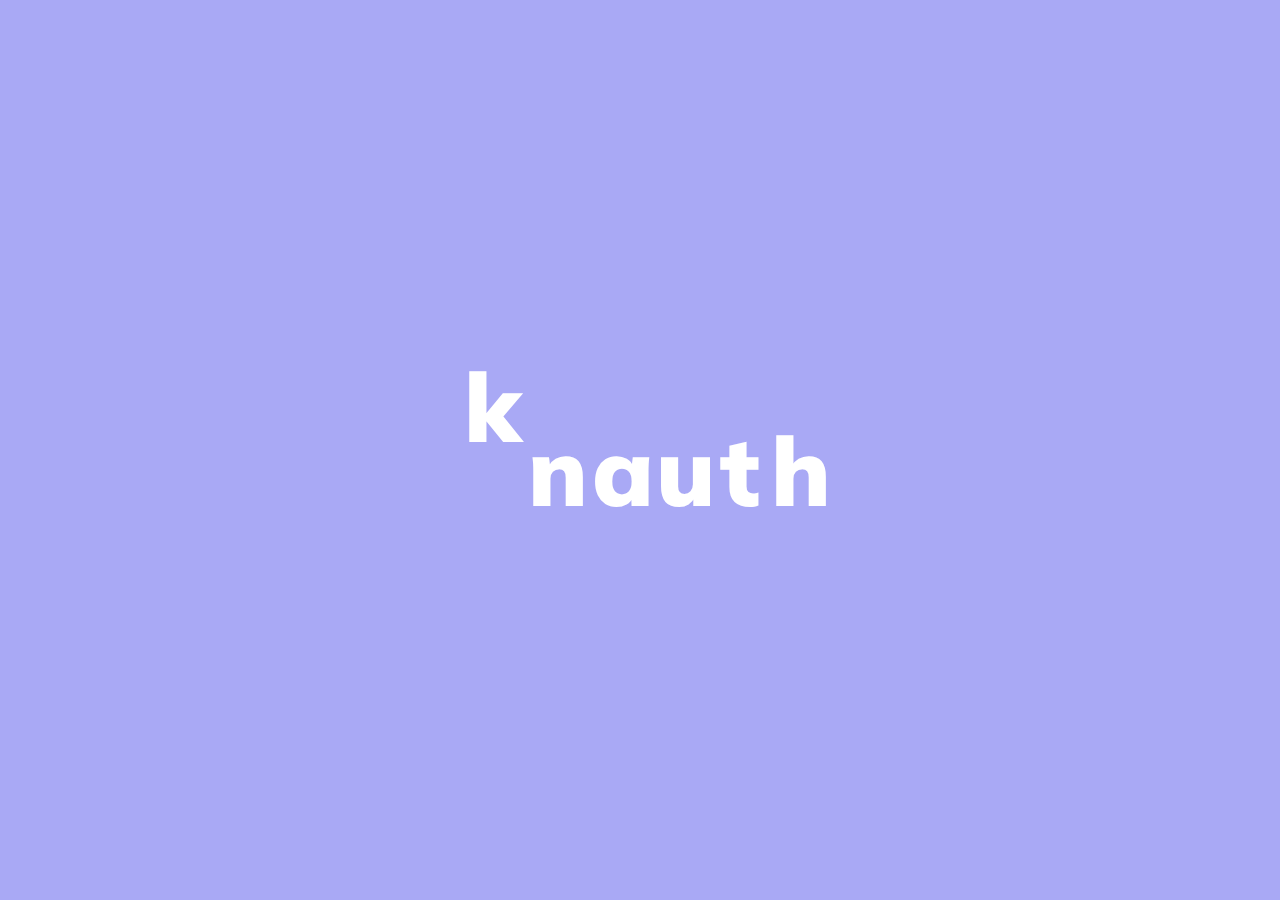
==== index.html @ be8d245b "movimiento de las letras, aun sin cordinar" ====
<!DOCTYPE html>
<html lang="en">

<head>
    <meta charset="UTF-8">
    <meta name="viewport" content="width=device-width, initial-scale=1.0">
    <title>SASS TEST</title>
    <link rel="stylesheet" href="style.css">
</head>

<body>
    <div class="container">
        <div class="coast">
            <div class="wave-rel-wrap">
                <div class="wave"></div>
            </div>
        </div>
        <div class="coast_delay">
            <div class="wave-rel-wrap">
                <div class="delay"></div>
            </div>
        </div>
        <div class="text text-k">k</div>
        <div class="text text-n">n</div>
        <div class="text text-a">a</div>
        <div class="text text-u">u</div>
        <div class="text text-t">t</div>
        <div class="text text-h">h</div>
    </div>

</body>

</html>
---- style.css ----
@import url("https://fonts.googleapis.com/css2?family=Muli");
*, *:before, *:after {
  box-sizing: border-box;
  margin: 0;
  padding: 0;
}

body {
  font-size: 62.5%;
  background-color: #A9A9F5;
  font-family: "Muli", Helvetica, sans-serif;
}

.container {
  position: absolute;
  width: 24rem;
  height: 10rem;
  left: 50%;
  top: 50%;
  transform: translate(-50%, -50%);
}

.text {
  color: #fff;
  font-size: 6rem;
  font-weight: 900;
  display: inline-block;
  position: absolute;
  bottom: 0;
  animation: text 1050ms ease-in infinite;
  transform: translateZ(0);
}
.text-k {
  left: 1rem;
  transform: translate3d(0, -4rem, 0);
  animation: text-k 1050ms ease-in infinite;
}
.text-n {
  left: 5rem;
  animation-delay: 130ms;
}
.text-a {
  left: 9rem;
  animation-delay: 200ms;
}
.text-u {
  left: 13rem;
  animation-delay: 270ms;
}
.text-t {
  left: 17rem;
  animation-delay: 340ms;
}
.text-h {
  left: 20.2rem;
  animation-delay: 410ms;
}

.coast {
  position: absolute;
  left: 1.3rem;
  bottom: 1.7rem;
  width: 6.2rem;
  height: 2.2rem;
  display: inline-block;
  animation: coast 1170ms linear infinite;
  transform: translateZ(0);
}

.wave-rel-wrap {
  position: relative;
  width: 100%;
  height: 100%;
  perspective: 3rem;
  perspective-origin: 0%, 50%;
}

.wave {
  position: absolute;
  width: 6.2rem;
  height: 2.2rem;
  border-radius: 1.1rem;
  background: radial-gradient(ellipse at center, rgb(116, 241, 1) 0%, rgb(50, 230, 1) 73%, rgb(21, 199, 250) 100%);
  display: inline-block;
  animation: wave 1170ms linear infinite;
  will-change: width;
  transform: translateZ(0) scale(0);
}

.delay {
  animation-delay: 585ms;
}

@keyframes text {
  0% {
    transform: translate3d(0, 0, 0);
  }
  30% {
    transform: translate3d(0, 0, 0);
  }
  45% {
    transform: translate3d(0, -4rem, 0);
  }
  100% {
    transform: translate3d(0, 0, 0);
  }
}
@keyframes text-k {
  0% {
    transform: translate3d(0, -4rem, 0);
  }
  38% {
    transform: translate3d(0, -4rem, 0);
  }
  69% {
    transform: translate3d(0, 0, 0);
  }
  100% {
    transform: translate3d(0, -4rem, 0);
  }
}
@keyframes coast {
  0% {
    transform: translate3d(0, 0, 0);
  }
  23% {
    transform: translate3d(0, 0, 0);
  }
  50% {
    transform: translate3d(16rem, 0, 0);
  }
  100% {
    transform: translate3d(16rem, 0, 0);
  }
}
@keyframes wave {
  0% {
    transform: scale(0);
    width: 2.2rem;
  }
  10% {
    transform: scale(1);
  }
  23% {
    width: 2.2rem;
  }
  32% {
    width: 6.1rem;
  }
  45% {
    width: 5rem;
    transform: rotateY(0deg) scale(1, 1);
  }
  51% {
    transform: rotateY(90deg) scale(0.6, 0.2);
  }
  52% {
    transform: rotateY(90deg) scale(0);
  }
  100% {
    transform: rotateY(90deg) scale(0);
  }
}

/*# sourceMappingURL=style.css.map */
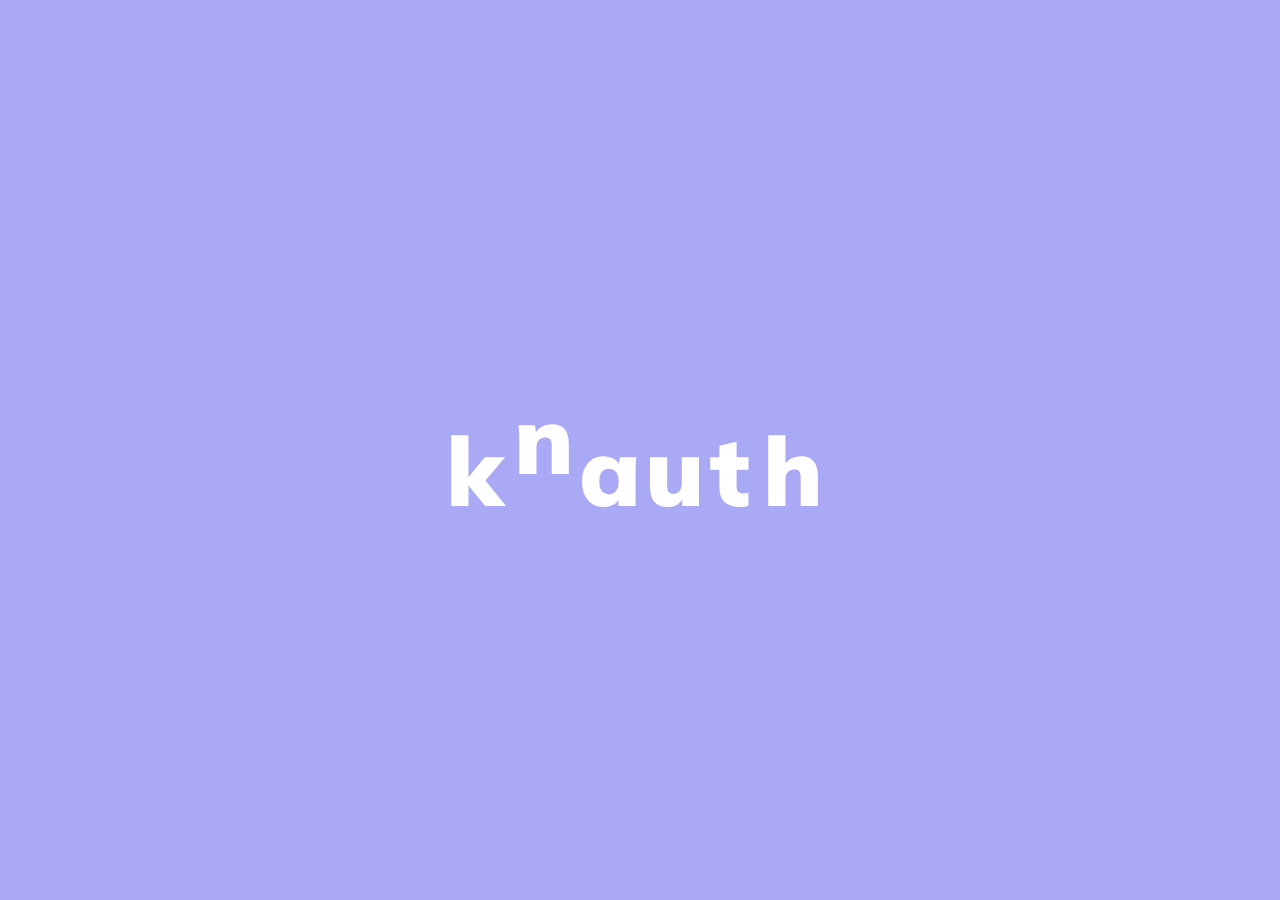
==== commit 48cc1107: "LAS LETRAS POR FIN ME QUEDARON" ====
--- a/index.html
+++ b/index.html
@@ -15,9 +15,9 @@
                 <div class="wave"></div>
             </div>
         </div>
-        <div class="coast_delay">
+        <div class="coast delay">
             <div class="wave-rel-wrap">
-                <div class="delay"></div>
+                <div class="wave delay"></div>
             </div>
         </div>
         <div class="text text-k">k</div>
--- a/style.css
+++ b/style.css
@@ -27,48 +27,48 @@
   display: inline-block;
   position: absolute;
   bottom: 0;
-  animation: text 1050ms ease-in infinite;
+  animation: text 750ms ease-in infinite;
   transform: translateZ(0);
 }
 .text-k {
-  left: 1rem;
-  transform: translate3d(0, -4rem, 0);
-  animation: text-k 1050ms ease-in infinite;
+  left: -0.1rem;
+  animation: text-k 750ms ease-in infinite;
 }
 .text-n {
-  left: 5rem;
-  animation-delay: 130ms;
+  left: 4.1rem;
+  transform: translate3d(0, -2rem, 0);
+  animation-delay: 150ms;
 }
 .text-a {
-  left: 9rem;
-  animation-delay: 200ms;
+  left: 8.2rem;
+  animation-delay: 220ms;
 }
 .text-u {
-  left: 13rem;
-  animation-delay: 270ms;
+  left: 12.3rem;
+  animation-delay: 220ms;
 }
 .text-t {
-  left: 17rem;
-  animation-delay: 340ms;
+  left: 16.4rem;
+  animation-delay: 300ms;
 }
 .text-h {
-  left: 20.2rem;
-  animation-delay: 410ms;
+  left: 19.7rem;
+  animation-delay: 390ms;
 }
 
 .coast {
   position: absolute;
-  left: 1.3rem;
+  left: 0.3rem;
   bottom: 1.7rem;
-  width: 6.2rem;
+  width: 4.1rem;
   height: 2.2rem;
   display: inline-block;
-  animation: coast 1170ms linear infinite;
+  animation: coast 1500ms linear infinite;
   transform: translateZ(0);
 }
 
 .wave-rel-wrap {
-  position: relative;
+  position: relativa;
   width: 100%;
   height: 100%;
   perspective: 3rem;
@@ -82,13 +82,13 @@
   border-radius: 1.1rem;
   background: radial-gradient(ellipse at center, rgb(116, 241, 1) 0%, rgb(50, 230, 1) 73%, rgb(21, 199, 250) 100%);
   display: inline-block;
-  animation: wave 1170ms linear infinite;
+  animation: wave 1500ms linear infinite;
   will-change: width;
   transform: translateZ(0) scale(0);
 }
 
 .delay {
-  animation-delay: 585ms;
+  animation-delay: 750ms;
 }
 
 @keyframes text {
@@ -127,10 +127,10 @@
     transform: translate3d(0, 0, 0);
   }
   50% {
-    transform: translate3d(16rem, 0, 0);
+    transform: translate3d(19.5rem, 0, 0);
   }
   100% {
-    transform: translate3d(16rem, 0, 0);
+    transform: translate3d(21.2rem, 0, 0);
   }
 }
 @keyframes wave {
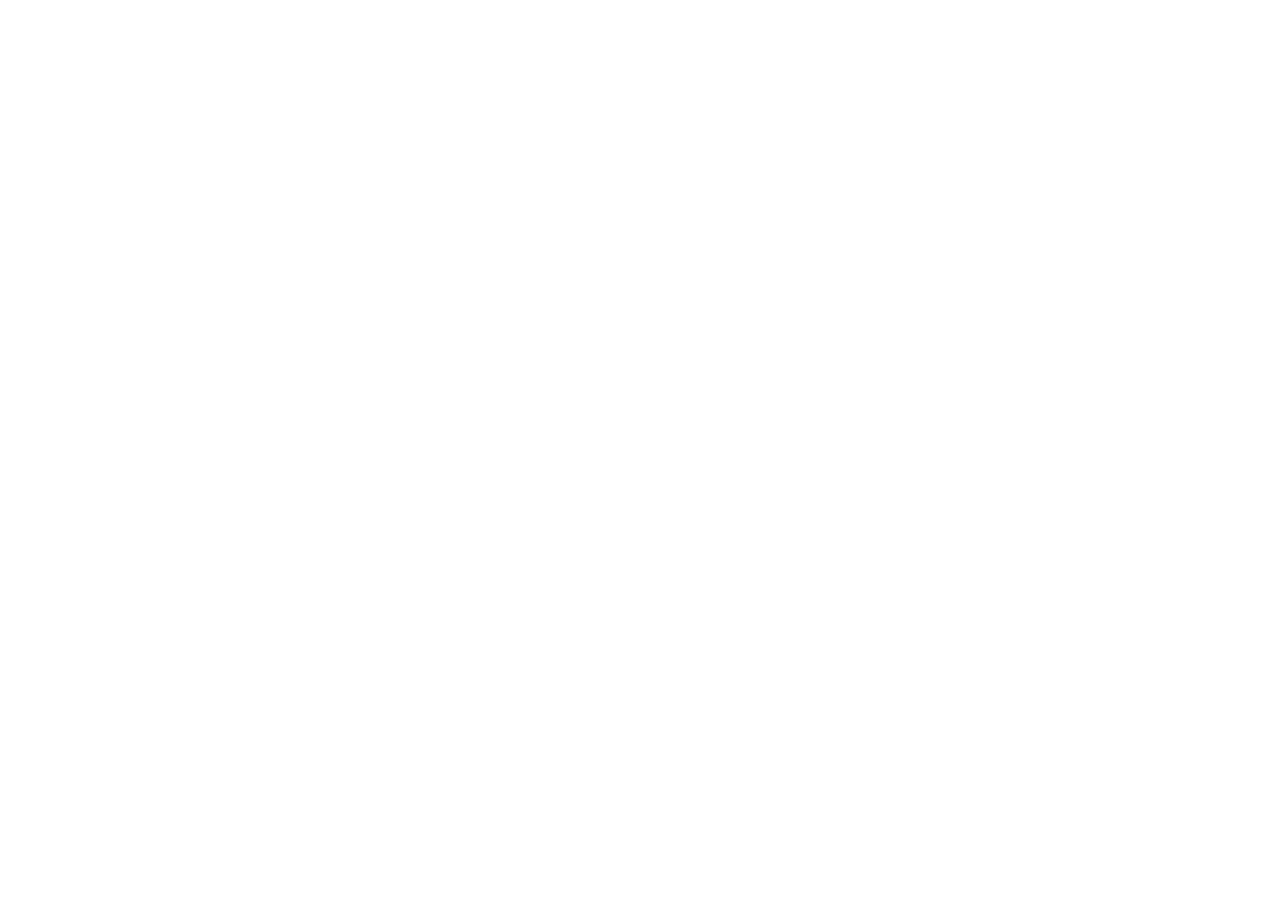
==== commit b6439cee: "INTENTANDO AGREGAR UN GRADIENTE DE FONDO" ====
--- a/index.html
+++ b/index.html
@@ -8,8 +8,8 @@
     <link rel="stylesheet" href="style.css">
 </head>
 
-<body>
-    <div class="container">
+<body>  
+    <div class="container" >
         <div class="coast">
             <div class="wave-rel-wrap">
                 <div class="wave"></div>
--- a/style.css
+++ b/style.css
@@ -1,5 +1,36 @@
 @import url("https://fonts.googleapis.com/css2?family=Muli");
-*, *:before, *:after {
+.colorgrad {
+  background: linear-gradient(270deg, #5b3bdb, #907ae8, #9286c5, #c7bcf7, #c7bcf7, #7f67e4, #ac9fe1);
+  background-size: 1400% 1400%;
+  -o-animation: back-gradient 30s ease infinite;
+  animation: back-gradient 30s ease infinite;
+}
+
+@-o-keyframes back-gradient {
+  0% {
+    background-position: 0% 50%;
+  }
+  50% {
+    background-position: 100% 50%;
+  }
+  100% {
+    background-position: 0% 50%;
+  }
+}
+@keyframes back-gradient {
+  0% {
+    background-position: 0% 50%;
+  }
+  50% {
+    background-position: 100% 50%;
+  }
+  100% {
+    background-position: 0% 50%;
+  }
+}
+*,
+*:before,
+*:after {
   box-sizing: border-box;
   margin: 0;
   padding: 0;
@@ -7,7 +38,6 @@
 
 body {
   font-size: 62.5%;
-  background-color: #A9A9F5;
   font-family: "Muli", Helvetica, sans-serif;
 }
 
@@ -68,7 +98,7 @@
 }
 
 .wave-rel-wrap {
-  position: relativa;
+  position: relative;
   width: 100%;
   height: 100%;
   perspective: 3rem;
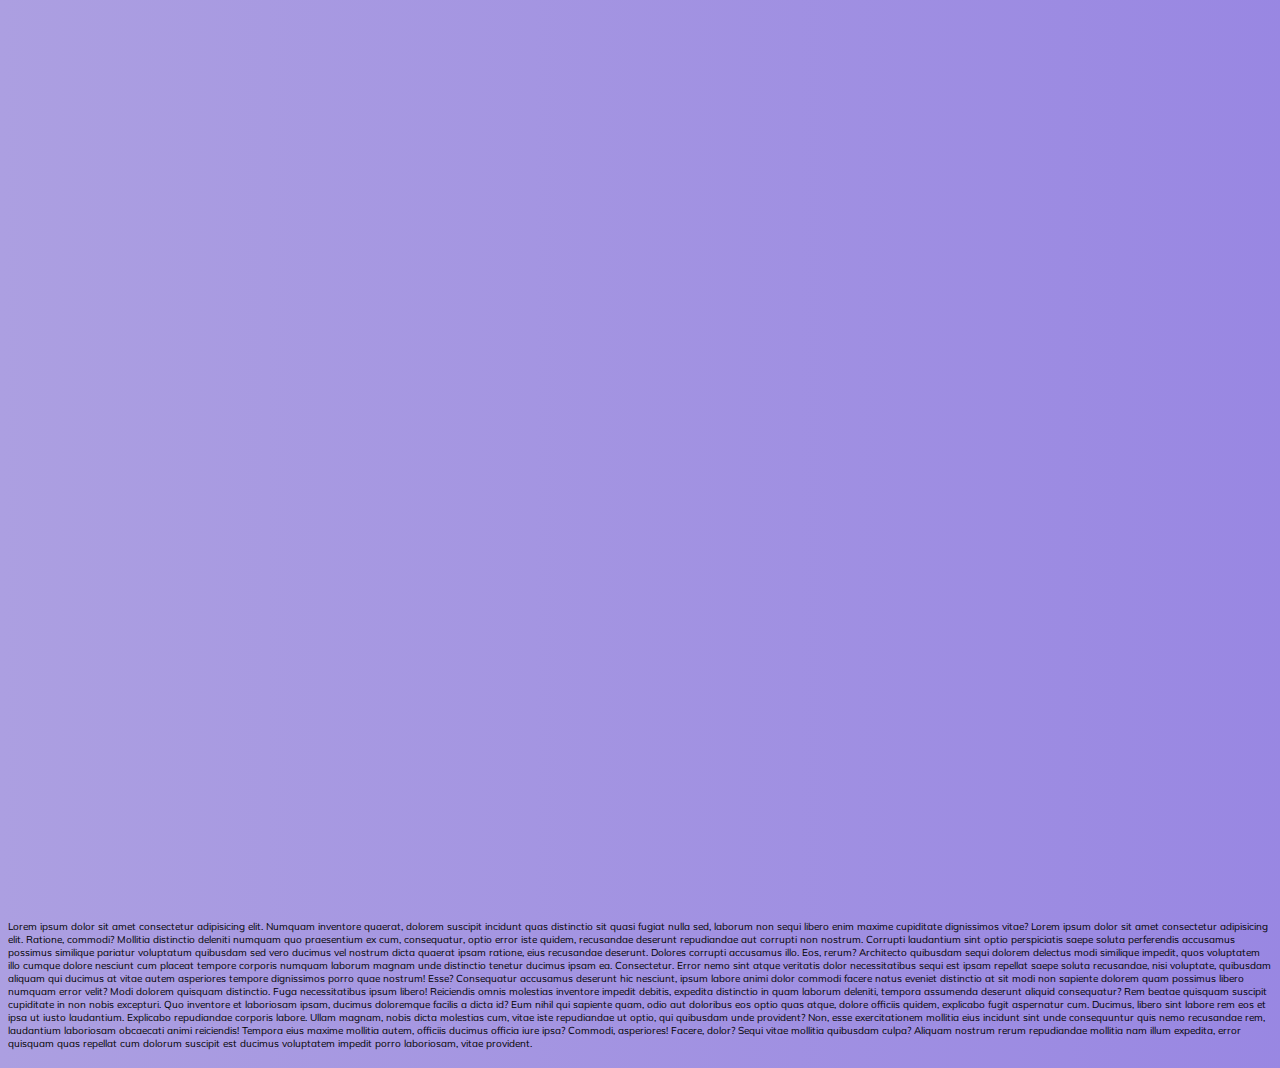
==== commit f87491aa: "Logre hacer que la animacion funcionara como pantalla de carga" ====
--- a/index.html
+++ b/index.html
@@ -6,28 +6,51 @@
     <meta name="viewport" content="width=device-width, initial-scale=1.0">
     <title>SASS TEST</title>
     <link rel="stylesheet" href="style.css">
+    
 </head>
 
-<body>  
-    <div class="container" >
-        <div class="coast">
-            <div class="wave-rel-wrap">
-                <div class="wave"></div>
+<body class="hidden" id="body_id">
+    <div id="preloader">
+        <div class="container">
+            <div class="coast">
+                <div class="wave-rel-wrap">
+                    <div class="wave"></div>
+                </div>
             </div>
+            <div class="coast delay">
+                <div class="wave-rel-wrap">
+                    <div class="wave delay"></div>
+                </div>
+            </div>
+            <div class="text text-k">k</div>
+            <div class="text text-n">n</div>
+            <div class="text text-a">a</div>
+            <div class="text text-u">u</div>
+            <div class="text text-t">t</div>
+            <div class="text text-h">h</div>
         </div>
-        <div class="coast delay">
-            <div class="wave-rel-wrap">
-                <div class="wave delay"></div>
-            </div>
-        </div>
-        <div class="text text-k">k</div>
-        <div class="text text-n">n</div>
-        <div class="text text-a">a</div>
-        <div class="text text-u">u</div>
-        <div class="text text-t">t</div>
-        <div class="text text-h">h</div>
+
     </div>
 
+    <section>
+        <div class="margen">
+            <iframe width="640" height="360" src="https://www.youtube.com/embed/yUXJjIvhZz8" title="NoCopyrightSounds 10 Year Mix (Copyright Free Gaming Music) 🎮 🔥 | NCS Mix" frameborder="0" allow="accelerometer; autoplay; clipboard-write; encrypted-media; gyroscope; picture-in-picture; web-share" allowfullscreen></iframe>
+        </div>
+            <div class="margen"> 
+                <iframe width="640" height="360" src="https://www.youtube.com/embed/jfKfPfyJRdk" title="lofi hip hop radio 📚 - beats to relax/study to" frameborder="0" allow="accelerometer; autoplay; clipboard-write; encrypted-media; gyroscope; picture-in-picture; web-share" allowfullscreen></iframe>
+            </div>
+            <div class="margen"> <p>Lorem ipsum dolor sit amet consectetur adipisicing elit. Numquam inventore quaerat, dolorem suscipit incidunt quas distinctio sit quasi fugiat nulla sed, laborum non sequi libero enim maxime cupiditate dignissimos vitae? Lorem ipsum dolor sit amet consectetur adipisicing elit. Ratione, commodi? Mollitia distinctio deleniti numquam quo praesentium ex cum, consequatur, optio error iste quidem, recusandae deserunt repudiandae aut corrupti non nostrum.
+            Corrupti laudantium sint optio perspiciatis saepe soluta perferendis accusamus possimus similique pariatur voluptatum quibusdam sed vero ducimus vel nostrum dicta quaerat ipsam ratione, eius recusandae deserunt. Dolores corrupti accusamus illo.
+            Eos, rerum? Architecto quibusdam sequi dolorem delectus modi similique impedit, quos voluptatem illo cumque dolore nesciunt cum placeat tempore corporis numquam laborum magnam unde distinctio tenetur ducimus ipsam ea. Consectetur.
+            Error nemo sint atque veritatis dolor necessitatibus sequi est ipsam repellat saepe soluta recusandae, nisi voluptate, quibusdam aliquam qui ducimus at vitae autem asperiores tempore dignissimos porro quae nostrum! Esse?
+            Consequatur accusamus deserunt hic nesciunt, ipsum labore animi dolor commodi facere natus eveniet distinctio at sit modi non sapiente dolorem quam possimus libero numquam error velit? Modi dolorem quisquam distinctio.
+            Fuga necessitatibus ipsum libero! Reiciendis omnis molestias inventore impedit debitis, expedita distinctio in quam laborum deleniti, tempora assumenda deserunt aliquid consequatur? Rem beatae quisquam suscipit cupiditate in non nobis excepturi.
+            Quo inventore et laboriosam ipsam, ducimus doloremque facilis a dicta id? Eum nihil qui sapiente quam, odio aut doloribus eos optio quas atque, dolore officiis quidem, explicabo fugit aspernatur cum.
+            Ducimus, libero sint labore rem eos et ipsa ut iusto laudantium. Explicabo repudiandae corporis labore. Ullam magnam, nobis dicta molestias cum, vitae iste repudiandae ut optio, qui quibusdam unde provident?
+            Non, esse exercitationem mollitia eius incidunt sint unde consequuntur quis nemo recusandae rem, laudantium laboriosam obcaecati animi reiciendis! Tempora eius maxime mollitia autem, officiis ducimus officia iure ipsa? Commodi, asperiores!
+            Facere, dolor? Sequi vitae mollitia quibusdam culpa? Aliquam nostrum rerum repudiandae mollitia nam illum expedita, error quisquam quas repellat cum dolorum suscipit est ducimus voluptatem impedit porro laboriosam, vitae provident.</p></div>
+    </section>
+    <script src="./script.js"></script>
 </body>
 
 </html>--- a/style.css
+++ b/style.css
@@ -1,5 +1,7 @@
 @import url("https://fonts.googleapis.com/css2?family=Muli");
-.colorgrad {
+body {
+  font-size: 62.5%;
+  font-family: "Muli", Helvetica, sans-serif;
   background: linear-gradient(270deg, #5b3bdb, #907ae8, #9286c5, #c7bcf7, #c7bcf7, #7f67e4, #ac9fe1);
   background-size: 1400% 1400%;
   -o-animation: back-gradient 30s ease infinite;
@@ -28,19 +30,6 @@
     background-position: 0% 50%;
   }
 }
-*,
-*:before,
-*:after {
-  box-sizing: border-box;
-  margin: 0;
-  padding: 0;
-}
-
-body {
-  font-size: 62.5%;
-  font-family: "Muli", Helvetica, sans-serif;
-}
-
 .container {
   position: absolute;
   width: 24rem;
@@ -57,21 +46,21 @@
   display: inline-block;
   position: absolute;
   bottom: 0;
-  animation: text 750ms ease-in infinite;
+  animation: text 800ms ease-in infinite;
   transform: translateZ(0);
 }
 .text-k {
   left: -0.1rem;
-  animation: text-k 750ms ease-in infinite;
+  animation: text-k 800ms ease-in infinite;
 }
 .text-n {
   left: 4.1rem;
   transform: translate3d(0, -2rem, 0);
-  animation-delay: 150ms;
+  animation-delay: 10ms;
 }
 .text-a {
   left: 8.2rem;
-  animation-delay: 220ms;
+  animation-delay: 120ms;
 }
 .text-u {
   left: 12.3rem;
@@ -79,11 +68,11 @@
 }
 .text-t {
   left: 16.4rem;
-  animation-delay: 300ms;
+  animation-delay: 310ms;
 }
 .text-h {
   left: 19.7rem;
-  animation-delay: 390ms;
+  animation-delay: 400ms;
 }
 
 .coast {
@@ -93,7 +82,7 @@
   width: 4.1rem;
   height: 2.2rem;
   display: inline-block;
-  animation: coast 1500ms linear infinite;
+  animation: coast 1600ms linear infinite;
   transform: translateZ(0);
 }
 
@@ -112,13 +101,13 @@
   border-radius: 1.1rem;
   background: radial-gradient(ellipse at center, rgb(116, 241, 1) 0%, rgb(50, 230, 1) 73%, rgb(21, 199, 250) 100%);
   display: inline-block;
-  animation: wave 1500ms linear infinite;
+  animation: wave 1600ms linear infinite;
   will-change: width;
   transform: translateZ(0) scale(0);
 }
 
 .delay {
-  animation-delay: 750ms;
+  animation-delay: 800ms;
 }
 
 @keyframes text {
@@ -191,5 +180,15 @@
     transform: rotateY(90deg) scale(0);
   }
 }
+.margen {
+  margin: 6em auto 0 auto 0;
+  margin-top: 5%;
+  justify-content: center;
+  display: flex;
+}
+
+.hidden {
+  overflow: hidden;
+}
 
 /*# sourceMappingURL=style.css.map */
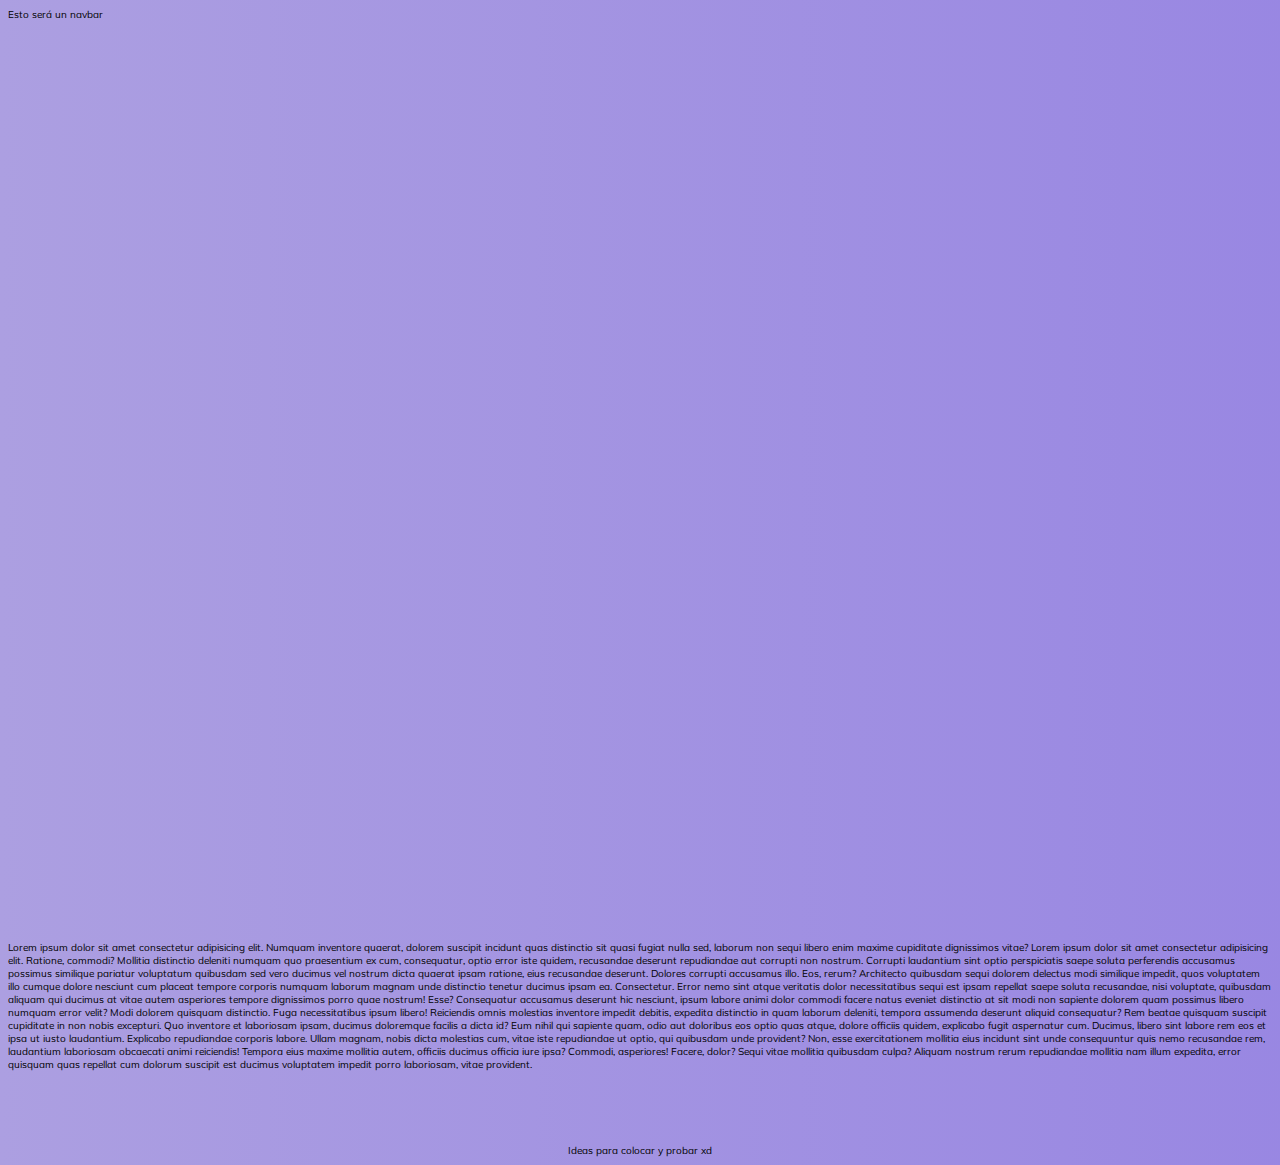
==== commit 482bbf7f: "added a nav tag" ====
--- a/index.html
+++ b/index.html
@@ -31,6 +31,11 @@
         </div>
 
     </div>
+    <nav>
+        <div>
+            Esto será un navbar
+        </div>
+    </nav>
 
     <section>
         <div class="margen">
@@ -50,6 +55,11 @@
             Non, esse exercitationem mollitia eius incidunt sint unde consequuntur quis nemo recusandae rem, laudantium laboriosam obcaecati animi reiciendis! Tempora eius maxime mollitia autem, officiis ducimus officia iure ipsa? Commodi, asperiores!
             Facere, dolor? Sequi vitae mollitia quibusdam culpa? Aliquam nostrum rerum repudiandae mollitia nam illum expedita, error quisquam quas repellat cum dolorum suscipit est ducimus voluptatem impedit porro laboriosam, vitae provident.</p></div>
     </section>
+    <section>
+        <div class="margen">
+            Ideas para colocar y probar xd
+        </div>
+    </section>
     <script src="./script.js"></script>
 </body>
 
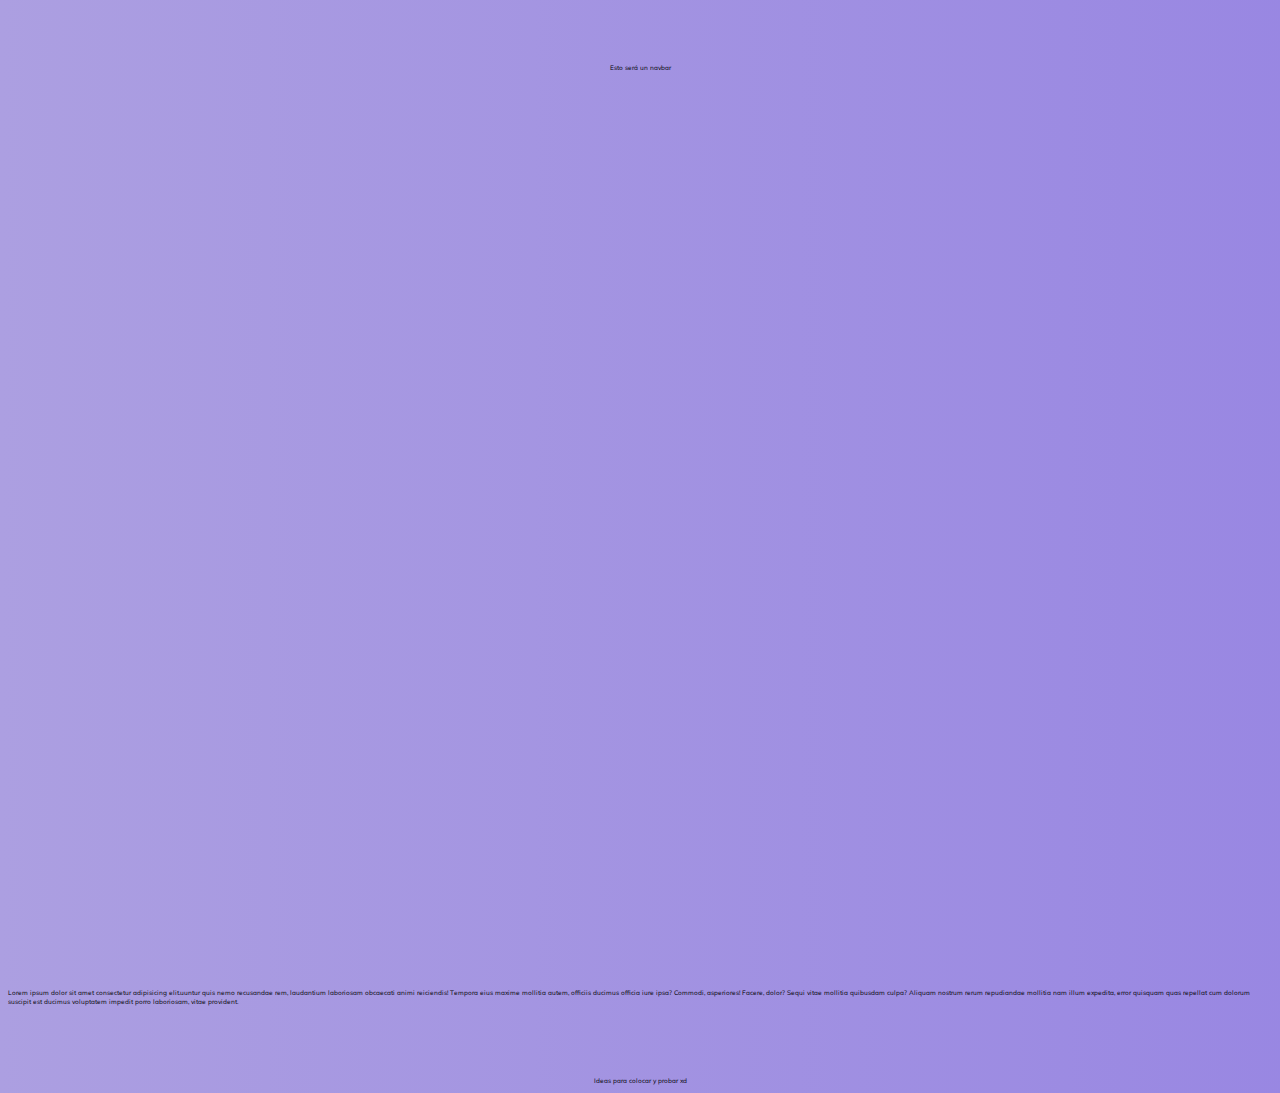
==== commit a0bc1b08: "Responsive" ====
--- a/index.html
+++ b/index.html
@@ -6,7 +6,7 @@
     <meta name="viewport" content="width=device-width, initial-scale=1.0">
     <title>SASS TEST</title>
     <link rel="stylesheet" href="style.css">
-    
+
 </head>
 
 <body class="hidden" id="body_id">
@@ -32,28 +32,32 @@
 
     </div>
     <nav>
-        <div>
+        <div class="margen">
             Esto será un navbar
         </div>
     </nav>
 
     <section>
         <div class="margen">
-            <iframe width="640" height="360" src="https://www.youtube.com/embed/yUXJjIvhZz8" title="NoCopyrightSounds 10 Year Mix (Copyright Free Gaming Music) 🎮 🔥 | NCS Mix" frameborder="0" allow="accelerometer; autoplay; clipboard-write; encrypted-media; gyroscope; picture-in-picture; web-share" allowfullscreen></iframe>
+            <iframe width="640" height="360" src="https://www.youtube.com/embed/yUXJjIvhZz8"
+                title="NoCopyrightSounds 10 Year Mix (Copyright Free Gaming Music) 🎮 🔥 | NCS Mix" frameborder="0"
+                allow="accelerometer; autoplay; clipboard-write; encrypted-media; gyroscope; picture-in-picture; web-share"
+                allowfullscreen></iframe>
         </div>
-            <div class="margen"> 
-                <iframe width="640" height="360" src="https://www.youtube.com/embed/jfKfPfyJRdk" title="lofi hip hop radio 📚 - beats to relax/study to" frameborder="0" allow="accelerometer; autoplay; clipboard-write; encrypted-media; gyroscope; picture-in-picture; web-share" allowfullscreen></iframe>
-            </div>
-            <div class="margen"> <p>Lorem ipsum dolor sit amet consectetur adipisicing elit. Numquam inventore quaerat, dolorem suscipit incidunt quas distinctio sit quasi fugiat nulla sed, laborum non sequi libero enim maxime cupiditate dignissimos vitae? Lorem ipsum dolor sit amet consectetur adipisicing elit. Ratione, commodi? Mollitia distinctio deleniti numquam quo praesentium ex cum, consequatur, optio error iste quidem, recusandae deserunt repudiandae aut corrupti non nostrum.
-            Corrupti laudantium sint optio perspiciatis saepe soluta perferendis accusamus possimus similique pariatur voluptatum quibusdam sed vero ducimus vel nostrum dicta quaerat ipsam ratione, eius recusandae deserunt. Dolores corrupti accusamus illo.
-            Eos, rerum? Architecto quibusdam sequi dolorem delectus modi similique impedit, quos voluptatem illo cumque dolore nesciunt cum placeat tempore corporis numquam laborum magnam unde distinctio tenetur ducimus ipsam ea. Consectetur.
-            Error nemo sint atque veritatis dolor necessitatibus sequi est ipsam repellat saepe soluta recusandae, nisi voluptate, quibusdam aliquam qui ducimus at vitae autem asperiores tempore dignissimos porro quae nostrum! Esse?
-            Consequatur accusamus deserunt hic nesciunt, ipsum labore animi dolor commodi facere natus eveniet distinctio at sit modi non sapiente dolorem quam possimus libero numquam error velit? Modi dolorem quisquam distinctio.
-            Fuga necessitatibus ipsum libero! Reiciendis omnis molestias inventore impedit debitis, expedita distinctio in quam laborum deleniti, tempora assumenda deserunt aliquid consequatur? Rem beatae quisquam suscipit cupiditate in non nobis excepturi.
-            Quo inventore et laboriosam ipsam, ducimus doloremque facilis a dicta id? Eum nihil qui sapiente quam, odio aut doloribus eos optio quas atque, dolore officiis quidem, explicabo fugit aspernatur cum.
-            Ducimus, libero sint labore rem eos et ipsa ut iusto laudantium. Explicabo repudiandae corporis labore. Ullam magnam, nobis dicta molestias cum, vitae iste repudiandae ut optio, qui quibusdam unde provident?
-            Non, esse exercitationem mollitia eius incidunt sint unde consequuntur quis nemo recusandae rem, laudantium laboriosam obcaecati animi reiciendis! Tempora eius maxime mollitia autem, officiis ducimus officia iure ipsa? Commodi, asperiores!
-            Facere, dolor? Sequi vitae mollitia quibusdam culpa? Aliquam nostrum rerum repudiandae mollitia nam illum expedita, error quisquam quas repellat cum dolorum suscipit est ducimus voluptatem impedit porro laboriosam, vitae provident.</p></div>
+        <div class="margen">
+            <iframe width="640" height="360" src="https://www.youtube.com/embed/jfKfPfyJRdk"
+                title="lofi hip hop radio 📚 - beats to relax/study to" frameborder="0"
+                allow="accelerometer; autoplay; clipboard-write; encrypted-media; gyroscope; picture-in-picture; web-share"
+                allowfullscreen></iframe>
+        </div>
+        <div class="margen">
+            <p>Lorem ipsum dolor sit amet consectetur adipisicing elit.uuntur quis nemo recusandae rem, laudantium
+                laboriosam obcaecati animi reiciendis! Tempora eius maxime mollitia autem, officiis ducimus officia iure
+                ipsa? Commodi, asperiores!
+                Facere, dolor? Sequi vitae mollitia quibusdam culpa? Aliquam nostrum rerum repudiandae mollitia nam
+                illum expedita, error quisquam quas repellat cum dolorum suscipit est ducimus voluptatem impedit porro
+                laboriosam, vitae provident.</p>
+        </div>
     </section>
     <section>
         <div class="margen">
--- a/style.css
+++ b/style.css
@@ -1,6 +1,6 @@
 @import url("https://fonts.googleapis.com/css2?family=Muli");
 body {
-  font-size: 62.5%;
+  font-size: 40.5%;
   font-family: "Muli", Helvetica, sans-serif;
   background: linear-gradient(270deg, #5b3bdb, #907ae8, #9286c5, #c7bcf7, #c7bcf7, #7f67e4, #ac9fe1);
   background-size: 1400% 1400%;
@@ -50,7 +50,7 @@
   transform: translateZ(0);
 }
 .text-k {
-  left: -0.1rem;
+  left: 0.3rem;
   animation: text-k 800ms ease-in infinite;
 }
 .text-n {
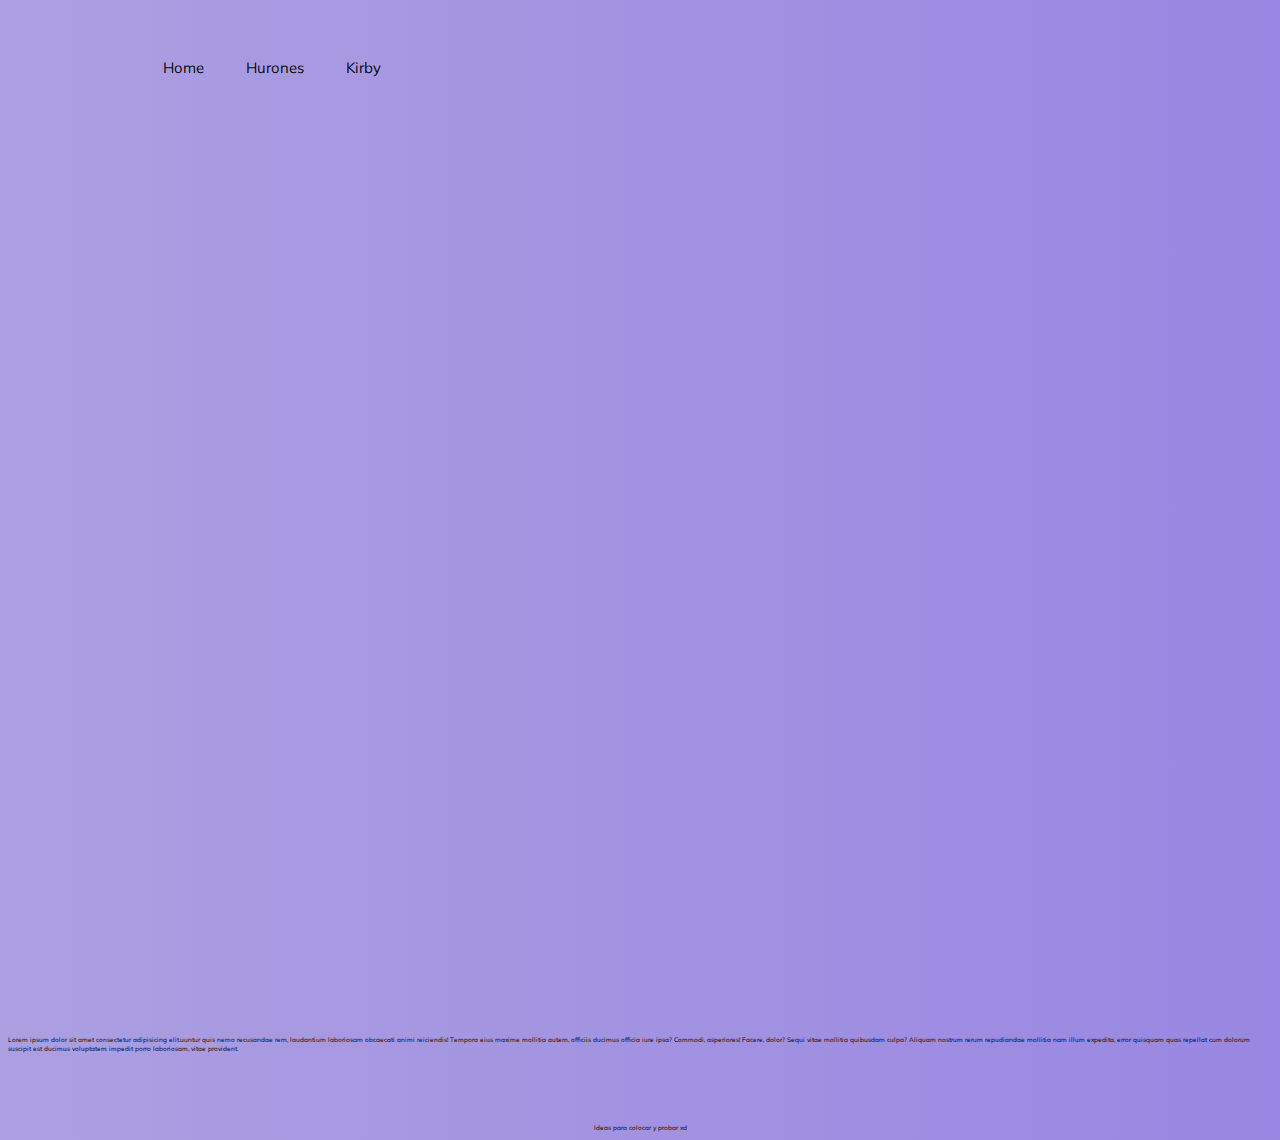
==== commit 945b2239: "Añadir un pequeño navbar con algo de animacion." ====
--- a/index.html
+++ b/index.html
@@ -31,13 +31,20 @@
         </div>
 
     </div>
-    <nav>
-        <div class="margen">
-            Esto será un navbar
-        </div>
-    </nav>
+    <header>
+        <nav class="tagvisibility navebar">
+            <div>
+                <a href=""><img src="" alt="" class="logo"></a>
+                <ul>
+                    <li><a href="">Home</a></li>
+                    <li><a href="">Hurones</a></li>
+                    <li><a href="">kirby</a></li>
+                </ul>
+            </div>
+        </nav>
+    </header>
 
-    <section>
+    <section class="tagvisibility">
         <div class="margen">
             <iframe width="640" height="360" src="https://www.youtube.com/embed/yUXJjIvhZz8"
                 title="NoCopyrightSounds 10 Year Mix (Copyright Free Gaming Music) 🎮 🔥 | NCS Mix" frameborder="0"
@@ -51,7 +58,8 @@
                 allowfullscreen></iframe>
         </div>
         <div class="margen">
-            <p>Lorem ipsum dolor sit amet consectetur adipisicing elit.uuntur quis nemo recusandae rem, laudantium
+            <p class="tagvisibility">Lorem ipsum dolor sit amet consectetur adipisicing elit.uuntur quis nemo recusandae
+                rem, laudantium
                 laboriosam obcaecati animi reiciendis! Tempora eius maxime mollitia autem, officiis ducimus officia iure
                 ipsa? Commodi, asperiores!
                 Facere, dolor? Sequi vitae mollitia quibusdam culpa? Aliquam nostrum rerum repudiandae mollitia nam
--- a/style.css
+++ b/style.css
@@ -1,4 +1,62 @@
 @import url("https://fonts.googleapis.com/css2?family=Muli");
+.margen {
+  margin: 6em auto 0 auto 0;
+  margin-top: 5%;
+  justify-content: center;
+  display: flex;
+}
+
+.hidden {
+  overflow: hidden;
+}
+
+.tagvisibility {
+  visibility: hidden;
+}
+
+.logo {
+  margin-left: 5px;
+}
+
+.navebar {
+  text-size-adjust: 50%;
+  width: 85%;
+  margin: auto;
+  padding: 35px 0;
+  display: flex;
+  align-items: center;
+  justify-content: space-between;
+}
+.navebar ul li {
+  list-style: none;
+  display: inline-block;
+  margin: 0 20px;
+  /*padding: 0 20px; */
+  position: relative;
+}
+.navebar ul li a {
+  /* */
+  text-decoration: none;
+  font-size: 230%;
+  color: rgba(0, 0, 0, 0.9843137255);
+  text-transform: capitalize;
+}
+
+.navebar ul li::after {
+  content: "";
+  height: 15%;
+  width: 0;
+  background: #a549f0;
+  position: absolute;
+  left: 0;
+  bottom: -0.4rem;
+  transition: 0.5s;
+}
+
+.navebar ul li:hover::after {
+  width: 100%;
+}
+
 body {
   font-size: 40.5%;
   font-family: "Muli", Helvetica, sans-serif;
@@ -180,15 +238,5 @@
     transform: rotateY(90deg) scale(0);
   }
 }
-.margen {
-  margin: 6em auto 0 auto 0;
-  margin-top: 5%;
-  justify-content: center;
-  display: flex;
-}
-
-.hidden {
-  overflow: hidden;
-}
 
 /*# sourceMappingURL=style.css.map */
